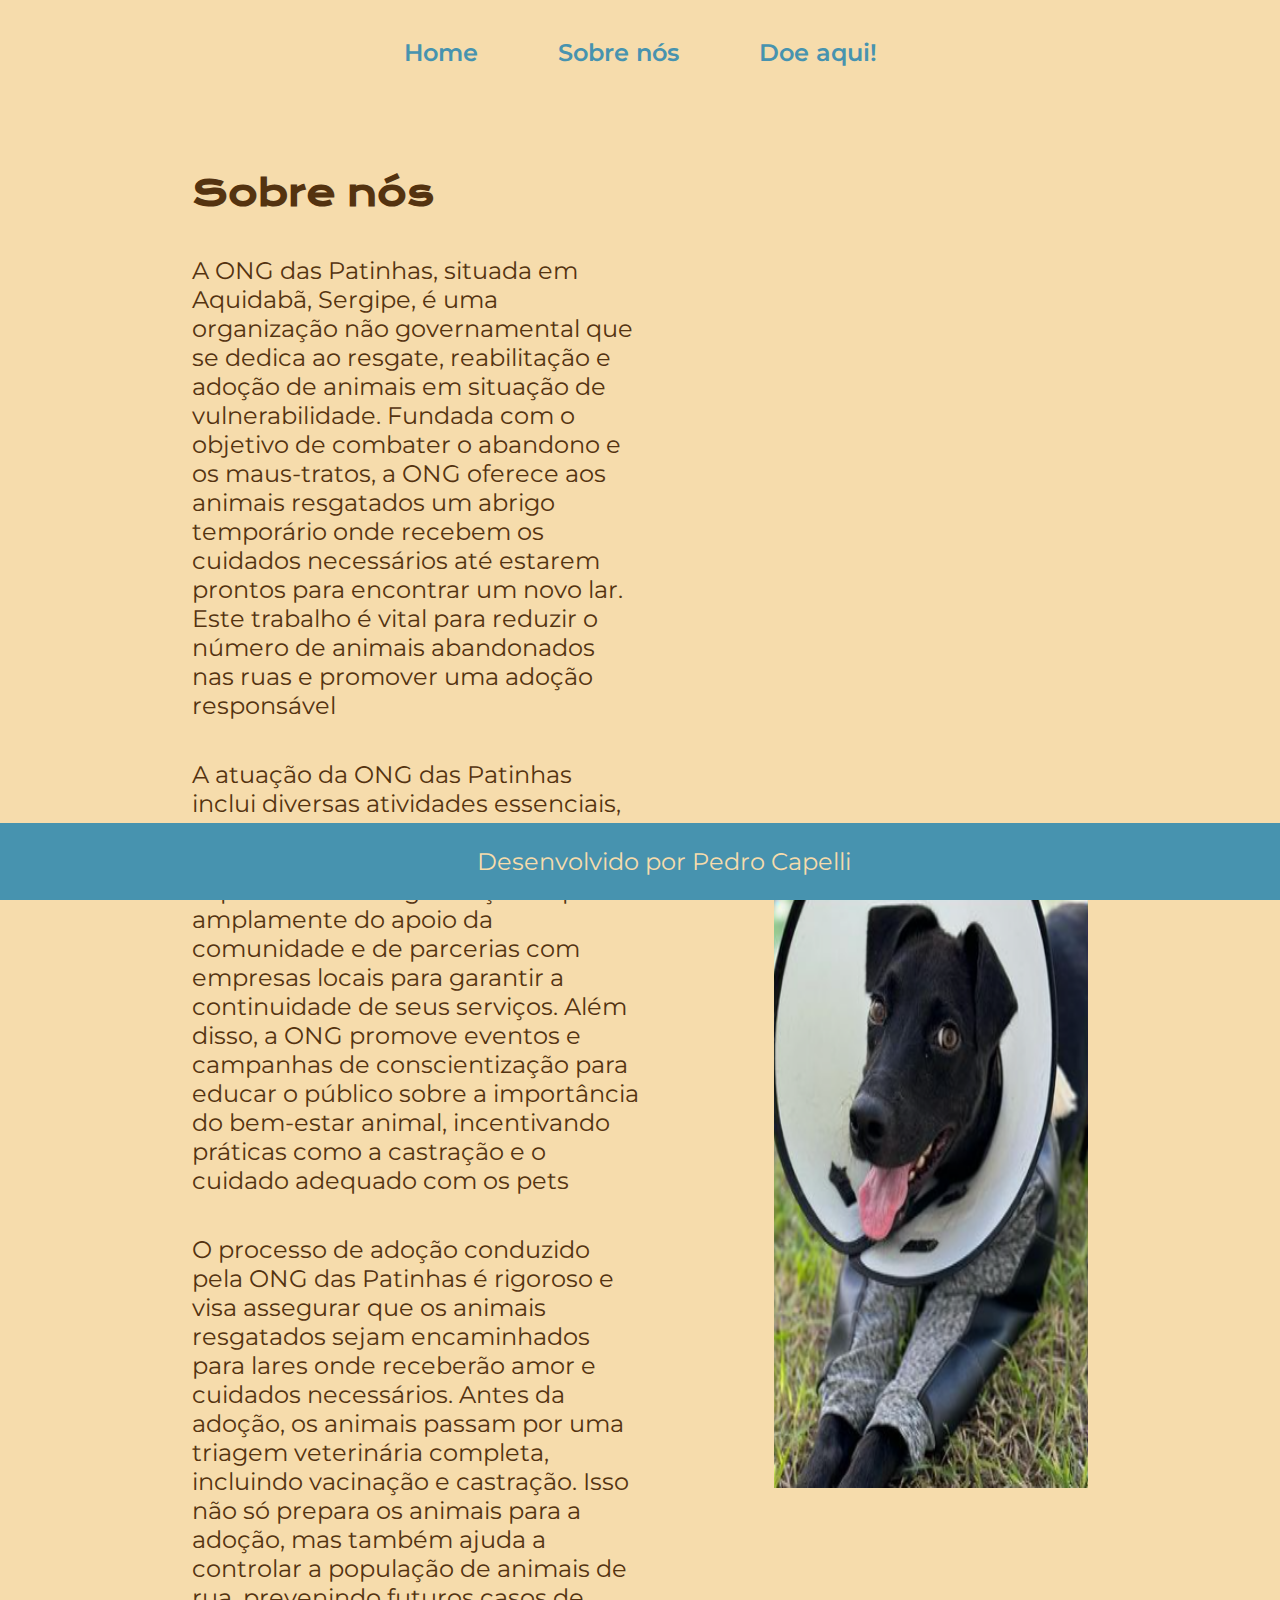
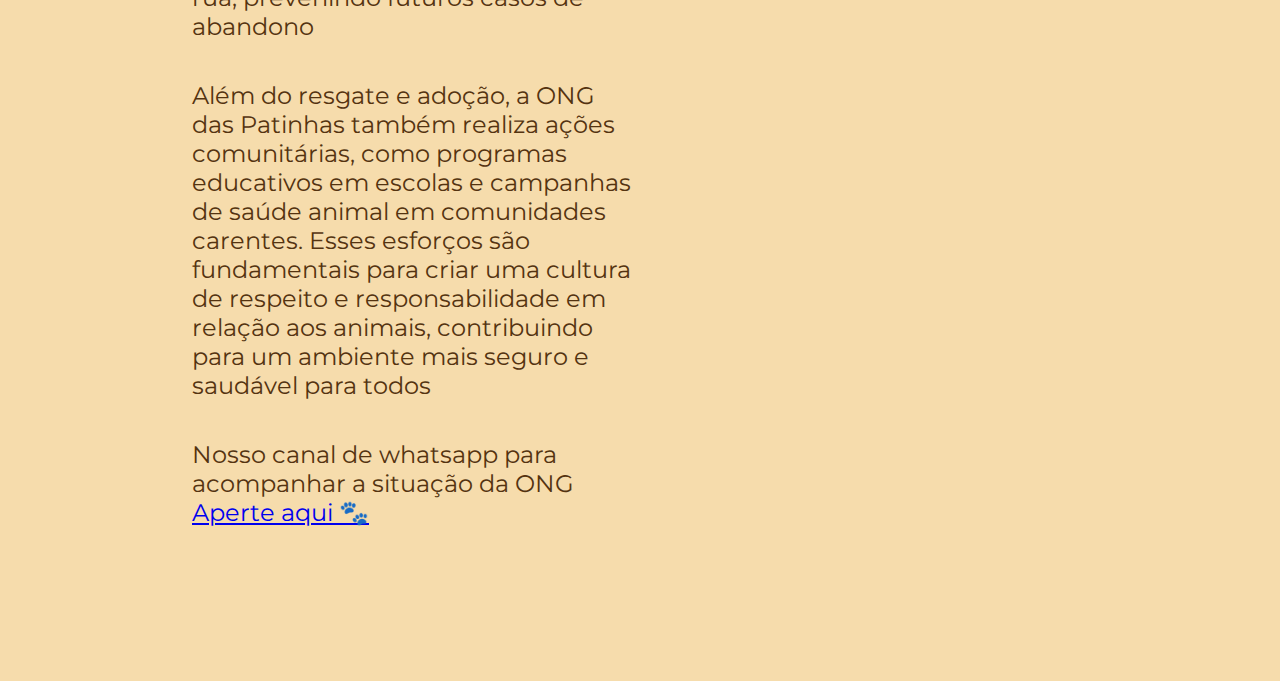
==== about.html @ 183b0ab1 "ADICIONANDO ARQUIVOS DO SITE" ====
<!DOCTYPE html>
<html lang="pt-br">
<head>
    <meta charset="UTF-8">
    <meta name="viewport" content="width=device-width, initial-scale=1.0">
    <title>Sobre mim</title>
    <link rel="Stylesheet" href="./styles/styles.css">
</head>
<body>
    <header class="cabecalho">
        <nav class="cabecalho__menu">
            <a class="cabecalho__menu__link" href="INDEX.HTML">Home</a>
            <a class="cabecalho__menu__link"href="about.html">Sobre nós</a>
            <a class="cabecalho__menu__link"href="doacoes.html">Doe aqui!</a>
        </nav>
    </header>
    <main class="apresentacao">
        <section class="apresentacao__conteudo">
            <h1 class="apresentacao__conteudo__titulo">Sobre nós</h1>
            <p class="apresentacao__conteudo__texto">A ONG das Patinhas, situada em Aquidabã, Sergipe, é uma organização não governamental que se dedica ao resgate, reabilitação e adoção de animais em situação de vulnerabilidade. Fundada com o objetivo de combater o abandono e os maus-tratos, a ONG oferece aos animais resgatados um abrigo temporário onde recebem os cuidados necessários até estarem prontos para encontrar um novo lar. Este trabalho é vital para reduzir o número de animais abandonados nas ruas e promover uma adoção responsável
            </p>
            <p class="apresentacao__conteudo__texto">A atuação da ONG das Patinhas inclui diversas atividades essenciais, como a realização de campanhas de arrecadação de fundos e doações de suprimentos. A organização depende amplamente do apoio da comunidade e de parcerias com empresas locais para garantir a continuidade de seus serviços. Além disso, a ONG promove eventos e campanhas de conscientização para educar o público sobre a importância do bem-estar animal, incentivando práticas como a castração e o cuidado adequado com os pets</p>
            <p class="apresentacao__conteudo__texto">O processo de adoção conduzido pela ONG das Patinhas é rigoroso e visa assegurar que os animais resgatados sejam encaminhados para lares onde receberão amor e cuidados necessários. Antes da adoção, os animais passam por uma triagem veterinária completa, incluindo vacinação e castração. Isso não só prepara os animais para a adoção, mas também ajuda a controlar a população de animais de rua, prevenindo futuros casos de abandono</p>
            <p class="apresentacao__conteudo__texto">Além do resgate e adoção, a ONG das Patinhas também realiza ações comunitárias, como programas educativos em escolas e campanhas de saúde animal em comunidades carentes. Esses esforços são fundamentais para criar uma cultura de respeito e responsabilidade em relação aos animais, contribuindo para um ambiente mais seguro e saudável para todos</p>
            <p class="apresentacao__conteudo__texto">
                Nosso canal de whatsapp para acompanhar a situação da ONG <a href="whatsapp.com/channel/0029VahpM8yBqbrGr01ymv2t">Aperte aqui 🐾</a>
            </p>          
        </section>
        <img class="foto" src="./img/cachorro2.png" alt="imagem minha" height="590px" width="450px">
    </main>
    <footer class="rodape">
        <p>Desenvolvido por Pedro Capelli</p>
    </footer>
</body>
</html>
---- styles/styles.css ----
@import url('https://fonts.googleapis.com/css2?family=Krona+One&display=swap');
@import url('https://fonts.googleapis.com/css2?family=Montserrat&display=swap');
@import url('https://fonts.googleapis.com/css2?family=Montserrat:wght@600&display=swap');

:root {
    --cor-primaria: #F6DCAC;
    --cor-secundaria: #543310;
    --cor-terciaria: #4793AF;
    --cor-hover: #FEAE6F;

    --fonte-primaria: 'Krona One', sans-serif;
    --fonte-secundaria: 'Montserrat', 'sans-serif';

}


* {
    margin: 0;
    padding: 0;
}

body {
    box-sizing: border-box;
    background-color: var(--cor-primaria);
    color: var(--cor-secundaria);
}

.cabecalho {
    padding: 3%
}

.cabecalho__menu {
    display: flex;
    justify-content: center;
    gap: 80px;
}

.cabecalho__menu__link {
    color: var(--cor-terciaria);
    background-color: var(--cor-primaria);
    font-family: var(--fonte-secundaria);
    font-weight: 600;
    font-size: 24px;
    text-decoration: none;
}

.Destaque-titulo{
    color: var(--cor-terciaria);
}

.apresentacao{
    padding: 5% 15%;
    display: flex;
    align-items: center;
    justify-content: space-between;
}

.apresentacao__conteudo {
    width: 50%;
    display: flex;
    flex-direction: column;
    gap: 40px;
    margin-bottom: 90px;
}

.apresentacao__conteudo__titulo {
    font-size: 2.25rem;
    font-family: var(--fonte-primaria);
}

.apresentacao__conteudo__texto {
    font-size: 1.5rem;
    font-family: var(--fonte-secundaria);
}

.apresentacao__links {
    display: flex;
    flex-direction: column;
    justify-content: space-between;
    align-items: center;
    gap: 32px;
}

.apresentacao__links__titulo {
    font-family: var(--fonte-primaria);
    font-weight: 400;
    font-size: 1.5rem;

}

.apresentacao__links__links {
    background-color: var(--cor-primaria);
    width: 50%;
    text-align: center;
    border-radius: 8px;
    border: 2px solid var(--cor-terciaria);
    font-size: 1.5rem;
    padding: 21.5px 0;
    text-decoration: none;
    color: var(--cor-secundaria);
    font-family: var(--fonte-secundaria);
    font-size: 24px;
    font-weight: 600;
    display: flex;
    justify-content: center;
    gap: 16px;
    align-items: center;
}

.apresentacao__links__links:hover {
    background-color: var(--cor-hover);
}

.rodape {
    color: var(--cor-primaria);
    background-color: var(--cor-terciaria);
    padding: 24px;
    text-align: center;
    font-family: var(--fonte-secundaria);
    font-size: 1.5rem;
    font-weight: 400;
    position: fixed;
    bottom: 0;
    width: 100%;
}

.foto {
    width: 35%;
}

@media (max-width: 1200px) {
    .apresentacao{
        flex-direction: column-reverse;
        padding: 5%;
    }

    .apresentacao__conteudo{
        width: auto;
    }
}
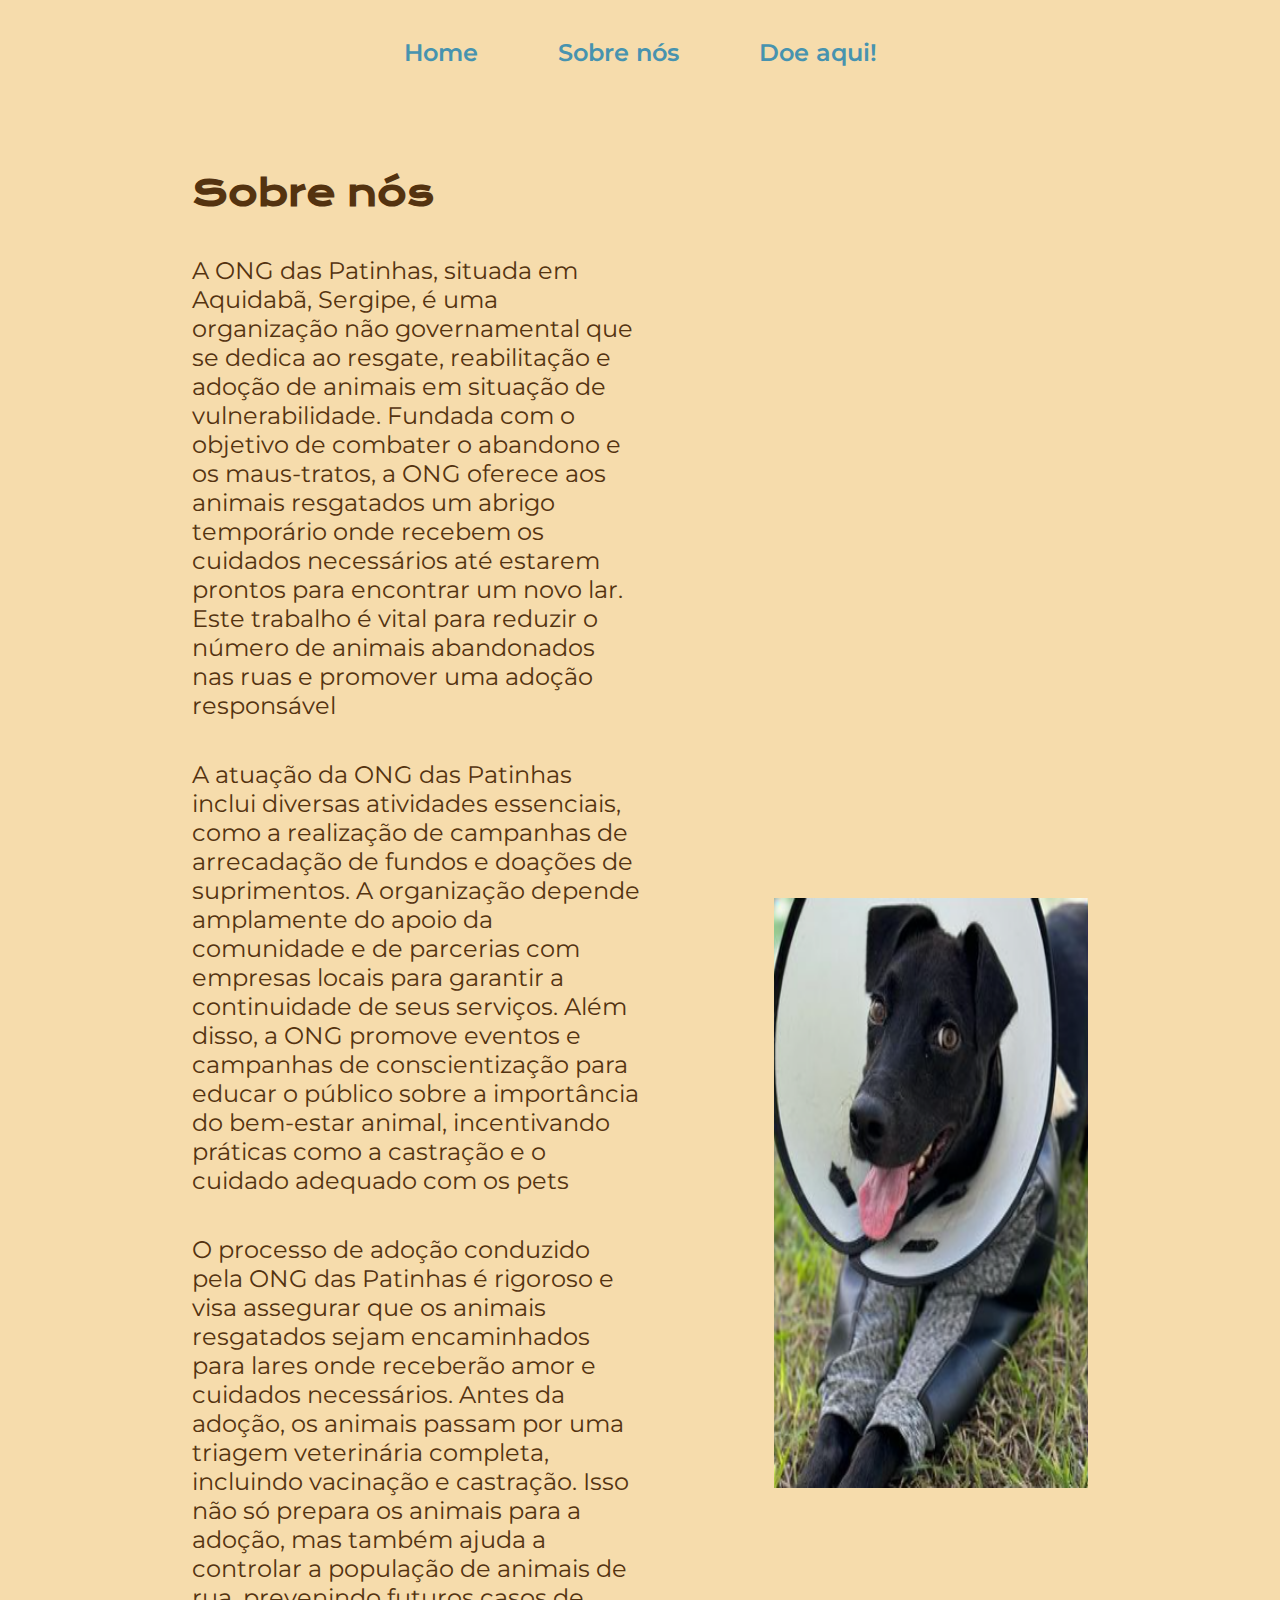
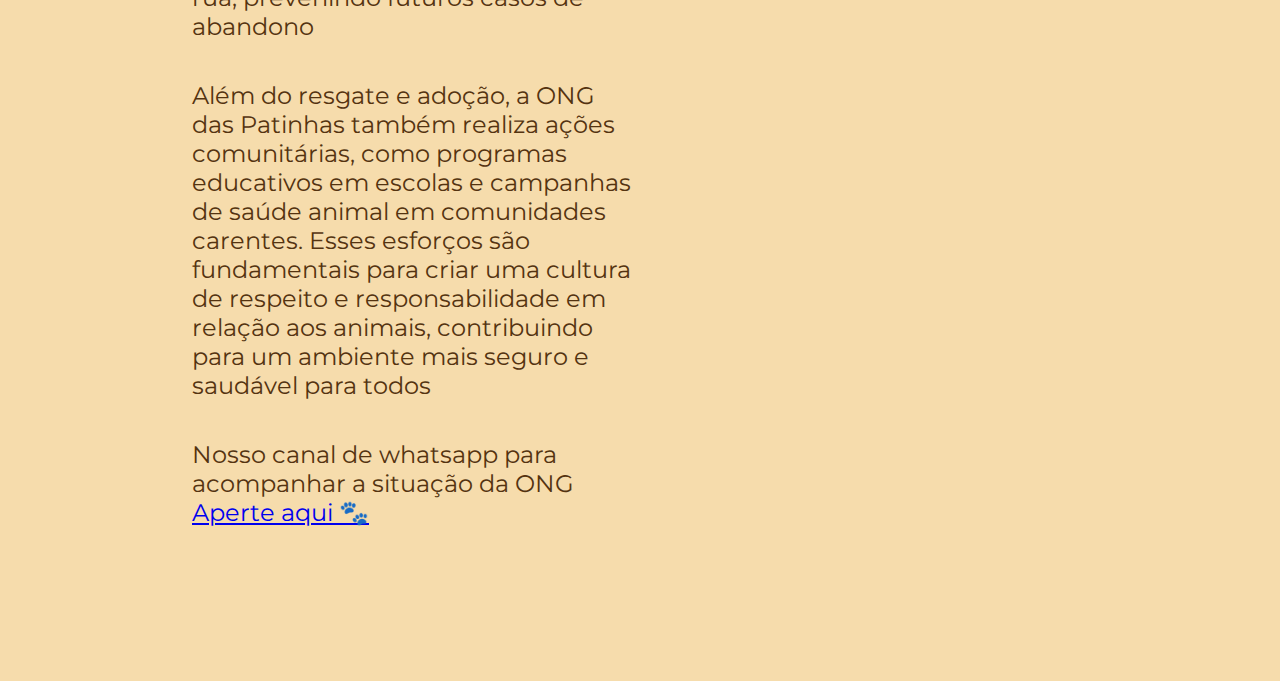
==== commit 897fccea: "Update about.html" ====
--- a/about.html
+++ b/about.html
@@ -9,7 +9,7 @@
 <body>
     <header class="cabecalho">
         <nav class="cabecalho__menu">
-            <a class="cabecalho__menu__link" href="INDEX.HTML">Home</a>
+            <a class="cabecalho__menu__link" href="index.html">Home</a>
             <a class="cabecalho__menu__link"href="about.html">Sobre nós</a>
             <a class="cabecalho__menu__link"href="doacoes.html">Doe aqui!</a>
         </nav>
@@ -28,8 +28,5 @@
         </section>
         <img class="foto" src="./img/cachorro2.png" alt="imagem minha" height="590px" width="450px">
     </main>
-    <footer class="rodape">
-        <p>Desenvolvido por Pedro Capelli</p>
-    </footer>
 </body>
-</html>+</html>
